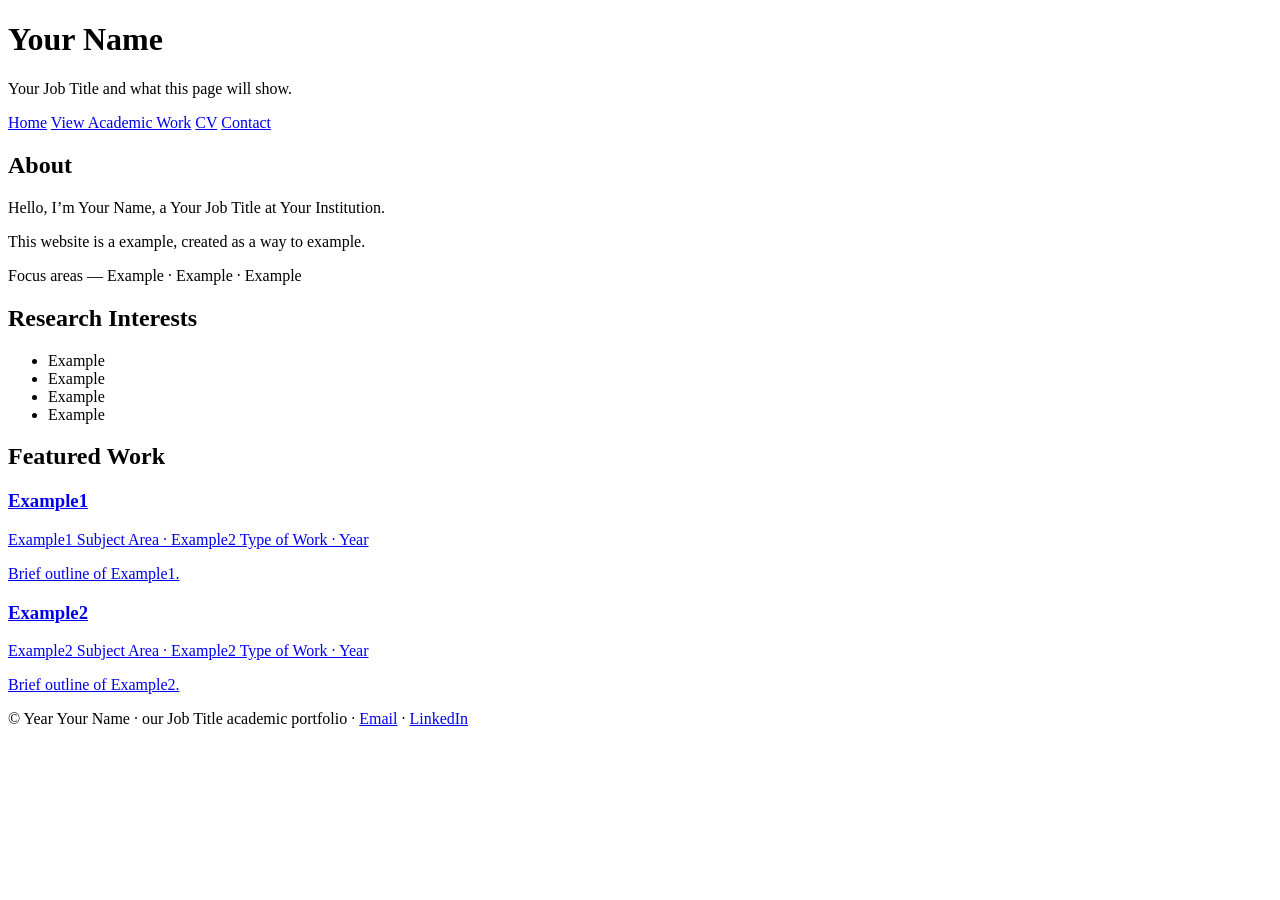
==== index.html @ 0c0c66c9 "Create homepage" ====
<!DOCTYPE html>
<html lang="en">
<head>
  <meta property="og:title" content="Your Name Academic Portfolio">
  <meta property="og:description" content="Portfolio featuring your work.">
  <meta property="og:image" content="https://example.com/favicon.png">
  <meta property="og:url" content="https://example.com/">
  <meta property="og:type" content="website">
  <meta charset="UTF-8">
  <meta name="viewport" content="width=device-width, initial-scale=1.0">
  <title>Your Name</title>
  <meta name="description" content="Your Name's academic portfolio, featuring Your Work.">
  <link rel="stylesheet" href="style.css">
  <link rel="icon" type="image/png" href="favicon.png">
</head>
<body>
  
  <header class="hero">
    <h1>Your Name</h1>
    
    <p class="tagline">Your Job Title and what this page will show.</p>
    
    <div class="hero-links">
      <a href="/" class="button-link">Home</a>
      <a href="/work/" class="button-link secondary">View Academic Work</a>
      <a href="/cv/" class="button-link secondary">CV</a>
      <a href="/contact/" class="button-link secondary">Contact</a>
    </div>
  </header>

  <main>
    <section>
      <h2>About</h2>
      
      <p>Hello, I’m Your Name, a Your Job Title at Your Institution.</p>
      <p>This website is a example, created as a way to example.</p>
      <p class="meta">Focus areas — Example · Example · Example</p>
    </section>
    
    <section>
      <h2>Research Interests</h2>
      
      <ul class="interests">
        <li>Example</li>
        <li>Example</li>
        <li>Example</li>
        <li>Example</li>
      </ul>
    </section>
    
    <section>
      <h2>Featured Work</h2>
      
      <a href="Example/" class="card">
        <h3>Example1</h3>
        
        <p class="meta">Example1 Subject Area · Example2 Type of Work · Year</p>
        <p>Brief outline of Example1.</p>
      </a>

      <a href="Example2/" class="card">
        <h3>Example2</h3>
   
        <p class="meta">Example2 Subject Area · Example2 Type of Work · Year</p>
        <p>Brief outline of Example2.</p>
      </a>
    </section>
  </main>
  
  <footer>
    <p>
      © Year Your Name · our Job Title academic portfolio · 
      <a href="mailto:youremail@example.com">Email</a> · 
      <a href="https://www.linkedin.com/in/yourlinkeinurl/" 
         target="_blank"
         rel="noopener noreferrer">
        LinkedIn
      </a>
    </p>
  </footer>
  
</body>
</html>
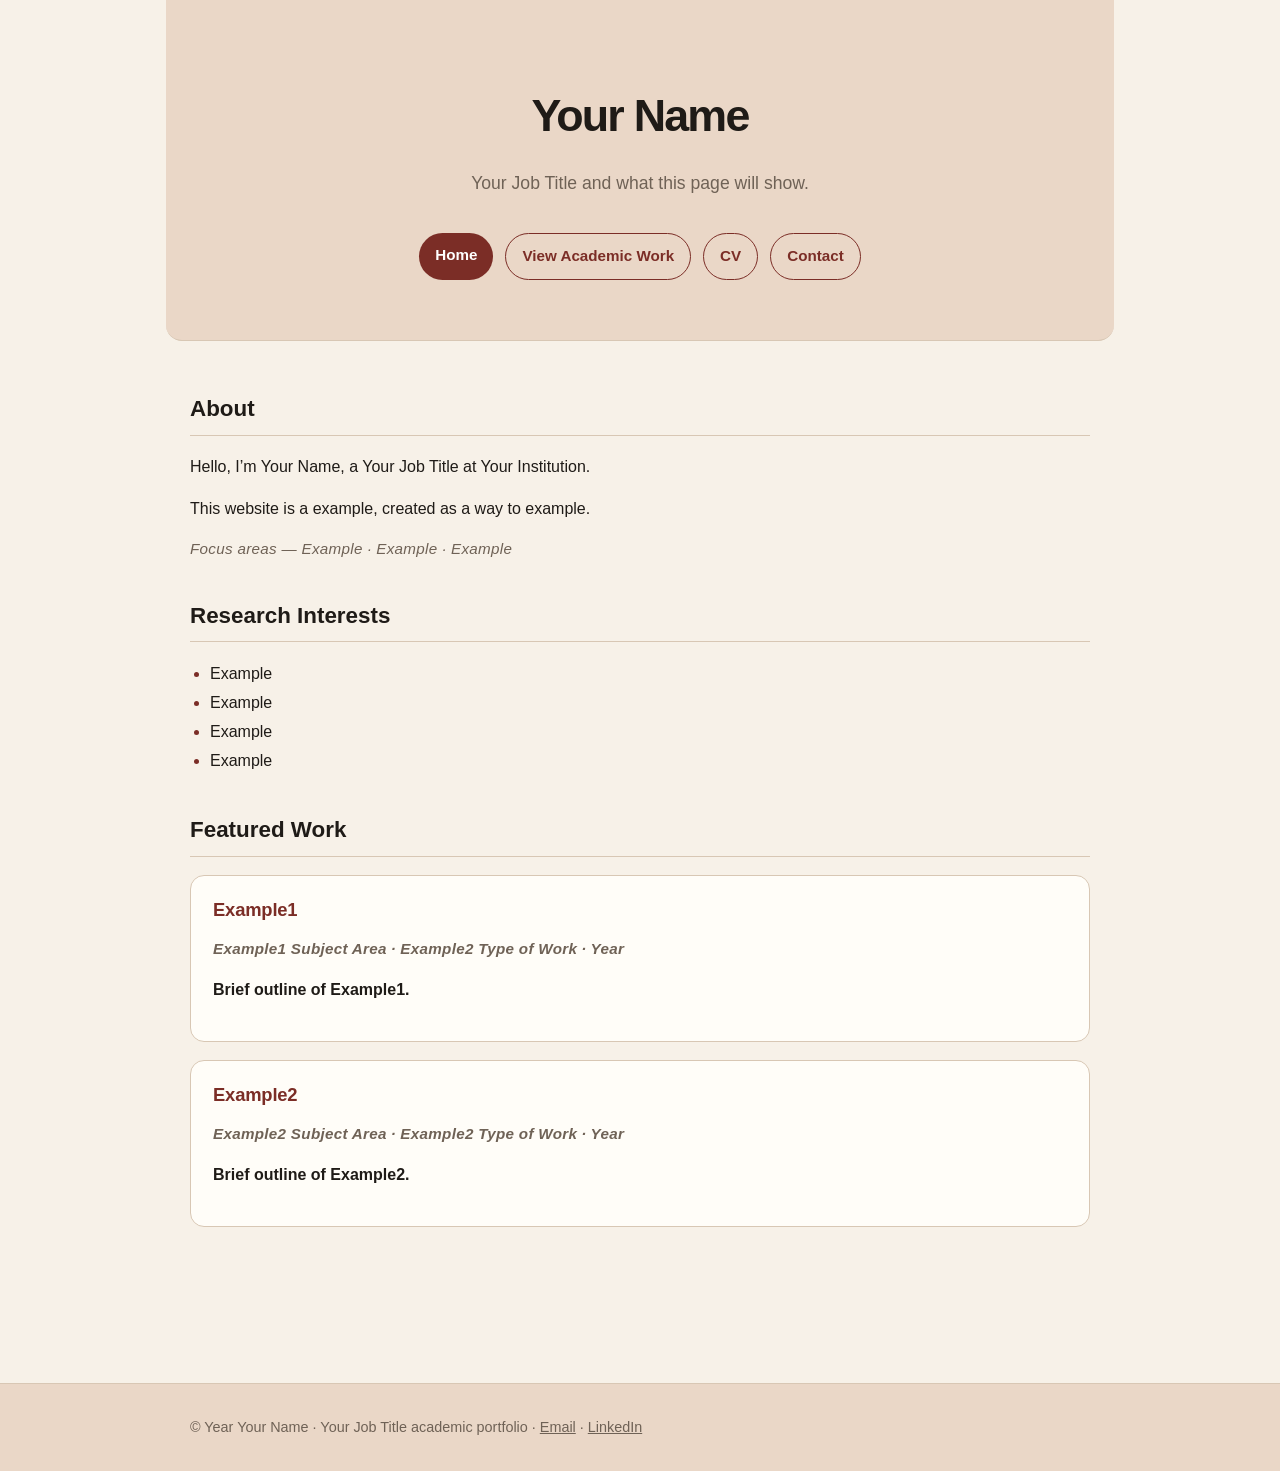
==== commit b613f759: "Update index.html" ====
--- a/index.html
+++ b/index.html
@@ -69,7 +69,7 @@
   
   <footer>
     <p>
-      © Year Your Name · our Job Title academic portfolio · 
+      © Year Your Name · Your Job Title academic portfolio · 
       <a href="mailto:youremail@example.com">Email</a> · 
       <a href="https://www.linkedin.com/in/yourlinkeinurl/" 
          target="_blank"
--- a/style.css
+++ b/style.css
@@ -0,0 +1,458 @@
+:root {
+  --background: #f7f1e8;
+  --paper: #fffdf8;
+  --text: #1f1b17;
+  --muted: #6f6256;
+  --accent: #7b2d26;
+  --ochre: #b9822f;
+  --border: #d8c7b4;
+  --band: #ead7c7;
+}
+
+body {
+  margin: 0;
+  font-family: "Neue Haas Unica", "Helvetica Neue", Arial, sans-serif;
+  background: var(--background);
+  color: var(--text);
+  line-height: 1.6;
+}
+
+/* Header */
+
+header {
+  max-width: 900px;
+  margin: 0 auto;
+  padding: 56px 24px 32px;
+  border-bottom: 1px solid var(--border);
+  background: var(--band);
+  border-radius: 0 0 16px 16px;
+}
+
+header h1 {
+  margin-top: 0;
+}
+
+.page-hero {
+  text-align: center;
+  padding-top: 60px;
+}
+
+.page-hero .hero-links {
+  justify-content: center;
+}
+
+.hero {
+  text-align: center;
+  padding: 80px 24px 60px;
+}
+
+.hero .tagline {
+  margin-left: auto;
+  margin-right: auto;
+}
+
+.hero-links {
+  margin-top: 20px;
+  display: flex;
+  gap: 12px;
+  justify-content: center;
+  flex-wrap: wrap;
+}
+
+/* Navigation */
+
+nav {
+  margin-top: 28px;
+}
+
+nav a {
+  margin-right: 20px;
+  color: var(--accent);
+  text-decoration: none;
+  font-weight: 600;
+}
+
+nav a:hover {
+  text-decoration: underline;
+}
+
+/* Layout */
+
+main {
+  max-width: 900px;
+  margin: 0 auto;
+  padding: 32px 24px 60px;
+}
+
+section {
+  margin-bottom: 36px;
+}
+
+/* Typography */
+
+h1 {
+  font-size: 2.8rem;
+  margin: 0 0 12px;
+  letter-spacing: -0.04em;
+}
+
+h2 {
+  font-size: 1.4rem;
+  border-bottom: 1px solid var(--border);
+  padding-bottom: 8px;
+  margin-bottom: 18px;
+}
+
+h3 {
+  font-size: 1.15rem;
+  margin-bottom: 0.4rem;
+  letter-spacing: -0.01em;
+}
+
+.tagline {
+  font-size: 1.1rem;
+  color: var(--muted);
+  max-width: 620px;
+}
+
+main a {
+  color: var(--accent);
+  font-weight: 600;
+}
+
+main a:hover {
+  color: var(--ochre);
+}
+
+/* Cards */
+
+.card {
+  background: var(--paper);
+  border: 1px solid var(--border);
+  border-radius: 14px;
+  padding: 22px;
+  margin-bottom: 18px;
+  transition: transform 0.2s ease, box-shadow 0.2s ease;
+  display: block;
+  text-decoration: none;
+  color: inherit;
+}
+
+.card:hover {
+  transform: translateY(-3px);
+  box-shadow: 0 8px 20px rgba(31, 27, 23, 0.08);
+}
+
+.card:active {
+  transform: translateY(-1px);
+}
+
+.card h3 {
+  margin-top: 0;
+  color: var(--accent);
+  line-height: 1.3;
+}
+
+/* Metadata, notes, and status labels */
+
+.meta {
+  color: var(--muted);
+  font-size: 0.95rem;
+  font-style: italic;
+  letter-spacing: 0.02em;
+}
+
+.status {
+  display: inline-block;
+  margin-top: 0.5rem;
+  color: var(--ochre);
+  font-weight: 700;
+  text-transform: uppercase;
+  letter-spacing: 0.08em;
+  font-size: 0.75rem;
+}
+
+.note {
+  font-size: 0.9rem;
+  color: var(--muted);
+  max-width: 700px;
+  border-left: 2px solid var(--border);
+  padding-left: 12px;
+  margin-top: 0.5rem;
+}
+
+.last-updated {
+  color: var(--muted);
+  font-size: 0.85rem;
+  margin-top: 1rem;
+}
+
+.work-intro {
+  color: var(--muted);
+  max-width: 680px;
+}
+
+/* Academic paper-style page headers */
+
+.paper-header {
+  text-align: center;
+  max-width: 760px;
+  margin: 0 auto 3rem;
+}
+
+.paper-header h2 {
+  border-bottom: none;
+  font-size: 1.8rem;
+  line-height: 1.25;
+  margin-bottom: 0.75rem;
+}
+
+.paper-header p:not(.meta):not(.status) {
+  text-align: center;
+  margin-top: 1.5rem;
+}
+
+.paper-header .work-intro,
+.paper-header .note,
+.paper-header .last-updated {
+  text-align: center;
+  margin-left: auto;
+  margin-right: auto;
+}
+
+.paper-header .note {
+  border-left: none;
+  padding-left: 0;
+}
+
+/* Lists */
+
+.interests {
+  padding-left: 20px;
+  line-height: 1.8;
+}
+
+.interests li::marker {
+  color: var(--accent);
+}
+
+/* Work page preview cards */
+
+.work-preview-card {
+  display: grid;
+  grid-template-columns: 160px 1fr;
+  gap: 20px;
+  align-items: start;
+}
+
+.preview-bubble {
+  width: 150px;
+  height: 150px;
+  border-radius: 18px;
+  overflow: hidden;
+  border: 1px solid var(--border);
+  background: var(--paper);
+  display: flex;
+  align-items: flex-start;
+  justify-content: center;
+  flex-shrink: 0;
+}
+
+.preview-bubble img {
+  width: 100%;
+  height: 100%;
+  object-fit: contain;
+  object-position: top;
+  display: block;
+}
+
+.placeholder-preview {
+  align-items: center;
+  text-align: center;
+  padding: 12px;
+  color: var(--muted);
+  font-size: 0.85rem;
+  font-style: italic;
+}
+
+/* PDF frame */
+
+.pdf-frame {
+  margin-top: 1.5rem;
+  padding: 14px;
+  background: var(--paper);
+  border: 1px solid var(--border);
+  border-radius: 18px;
+  box-shadow: 0 8px 20px rgba(31, 27, 23, 0.08);
+}
+
+.pdf-frame iframe {
+  width: 100%;
+  height: 800px;
+  margin: 0;
+  border: none;
+  border-radius: 12px;
+  box-shadow: none;
+}
+
+/* Buttons */
+
+.button-link {
+  display: inline-block;
+  margin-top: 1rem;
+  padding: 10px 16px;
+  background: var(--accent);
+  color: white;
+  text-decoration: none;
+  font-weight: 600;
+  font-size: 0.95rem;
+  border-radius: 999px;
+  transition: background 0.2s ease, transform 0.1s ease;
+}
+
+.button-link:hover {
+  background: var(--ochre);
+  color: white;
+}
+
+.button-link:active {
+  transform: translateY(1px);
+}
+
+.button-link.secondary {
+  background: transparent;
+  color: var(--accent);
+  border: 1px solid var(--accent);
+}
+
+.button-link.secondary:hover {
+  background: var(--accent);
+  color: white;
+}
+
+.hero-links .button-link {
+  color: white;
+}
+
+.hero-links .button-link.secondary {
+  color: var(--accent);
+}
+
+.hero-links .button-link.secondary:hover {
+  color: white;
+}
+
+.mobile-pdf-link {
+  display: none;
+}
+
+.desktop-pdf-link {
+  display: inline-block;
+}
+
+.pdf-section {
+  text-align: center;
+}
+
+.pdf-actions {
+  margin-top: 1rem;
+}
+
+/* Contact links */
+
+.contact-links {
+  display: flex;
+  gap: 12px;
+  flex-wrap: wrap;
+}
+
+/* Footer */
+
+footer {
+  margin-top: 60px;
+  padding: 32px 24px;
+  background: var(--band);
+  border-top: 1px solid var(--border);
+  color: var(--muted);
+  font-size: 0.9rem;
+}
+
+footer p {
+  max-width: 900px;
+  margin: 0 auto;
+}
+
+footer a {
+  color: var(--muted);
+  text-decoration: underline;
+  font-weight: 500;
+}
+
+footer a:hover {
+  color: var(--accent);
+}
+
+/* Mobile */
+
+@media (max-width: 700px) {
+  header {
+    padding: 40px 20px 28px;
+  }
+
+  h1 {
+    font-size: 2.2rem;
+  }
+
+  main {
+    padding: 28px 20px 56px;
+  }
+
+  nav a {
+    display: inline-block;
+    margin-bottom: 8px;
+  }
+
+  .work-preview-card {
+    grid-template-columns: 1fr;
+  }
+
+  .preview-bubble {
+    width: 160px;
+    height: 160px;
+    margin: 0 auto;
+  }
+
+  .pdf-frame {
+    display: none;
+  }
+
+  .desktop-pdf-link {
+    display: none;
+  }
+
+  .mobile-pdf-link {
+    display: inline-block;
+  }
+
+  .paper-header h2 {
+    font-size: 1.5rem;
+  }
+}
+
+.ascii-art {
+  text-align: center;
+  margin-top: 20px;
+  font-family: monospace;
+  color: var(--muted);
+  opacity: 0.8;
+}
+
+.ascii-art {
+  font-family: monospace;
+  white-space: pre;
+  text-align: center;
+  color: var(--accent);
+  font-size: 0.75rem;
+  line-height: 1;
+  overflow-x: auto;
+}
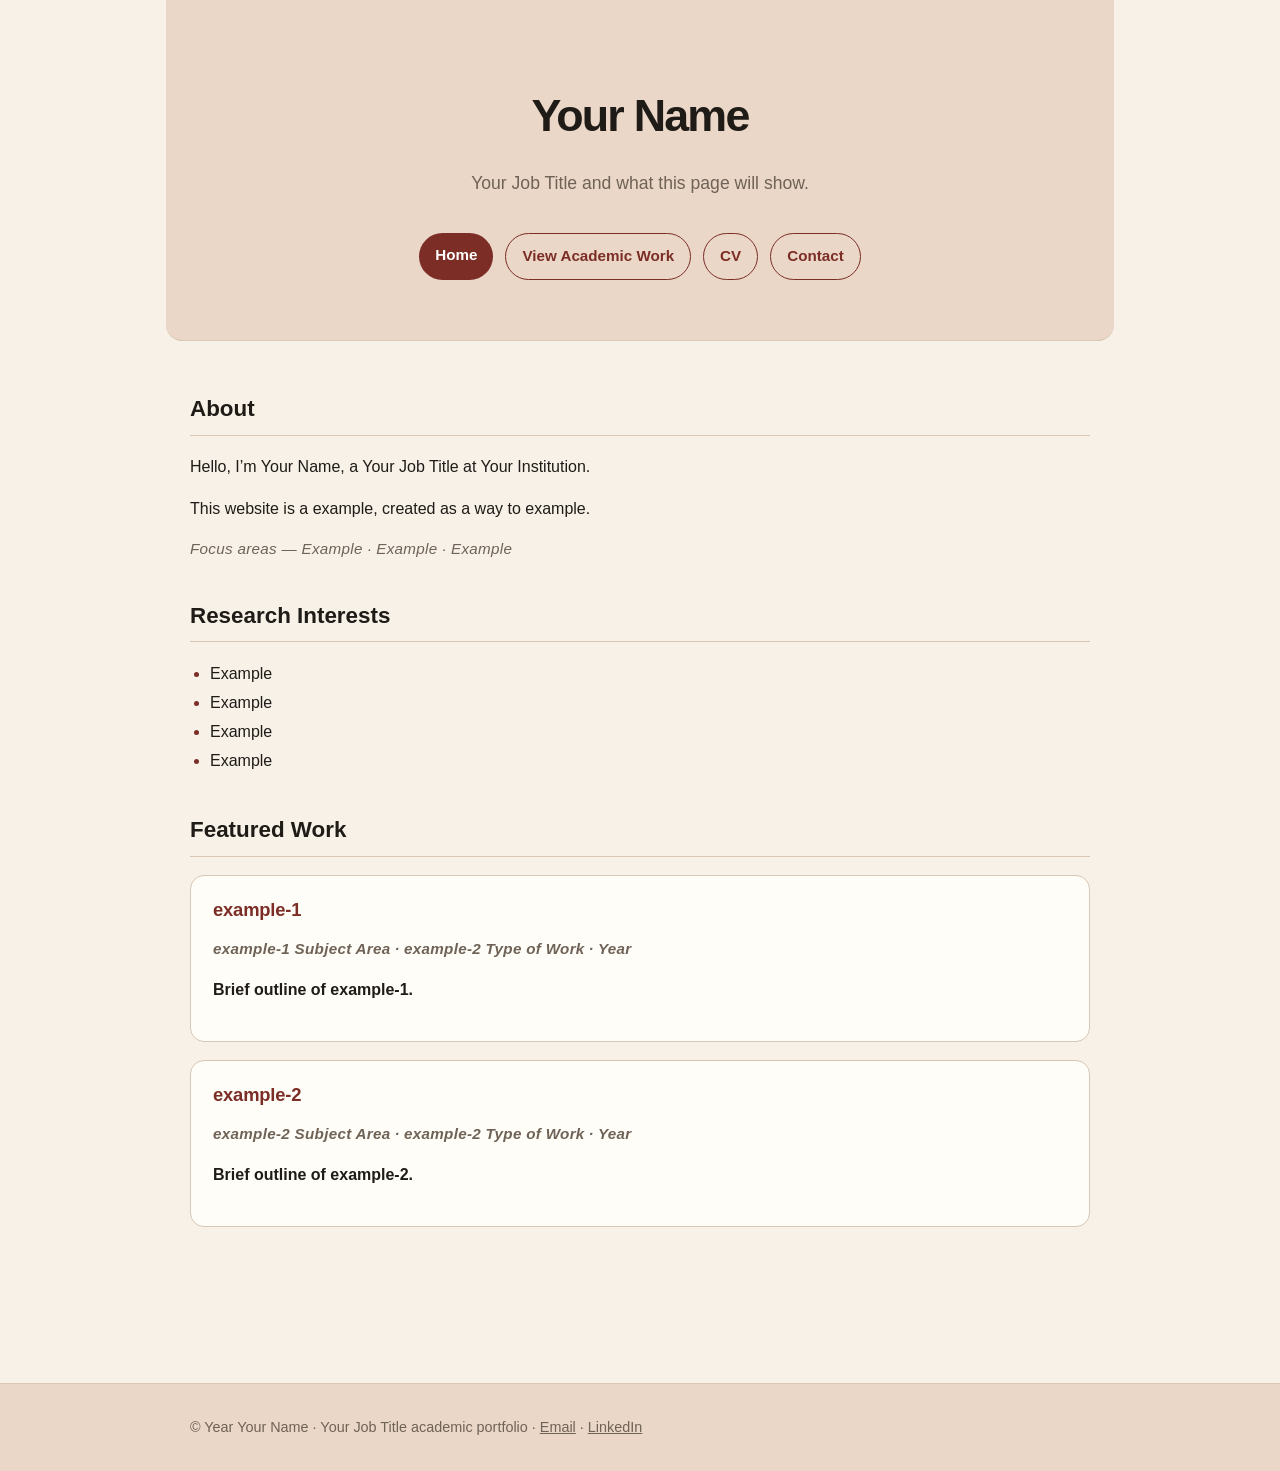
==== commit 75430195: "Update index.html" ====
--- a/index.html
+++ b/index.html
@@ -52,17 +52,17 @@
       <h2>Featured Work</h2>
       
       <a href="Example/" class="card">
-        <h3>Example1</h3>
+        <h3>example-1</h3>
         
-        <p class="meta">Example1 Subject Area · Example2 Type of Work · Year</p>
-        <p>Brief outline of Example1.</p>
+        <p class="meta">example-1 Subject Area · example-2 Type of Work · Year</p>
+        <p>Brief outline of example-1.</p>
       </a>
 
-      <a href="Example2/" class="card">
-        <h3>Example2</h3>
+      <a href="example-2/" class="card">
+        <h3>example-2</h3>
    
-        <p class="meta">Example2 Subject Area · Example2 Type of Work · Year</p>
-        <p>Brief outline of Example2.</p>
+        <p class="meta">example-2 Subject Area · example-2 Type of Work · Year</p>
+        <p>Brief outline of example-2.</p>
       </a>
     </section>
   </main>
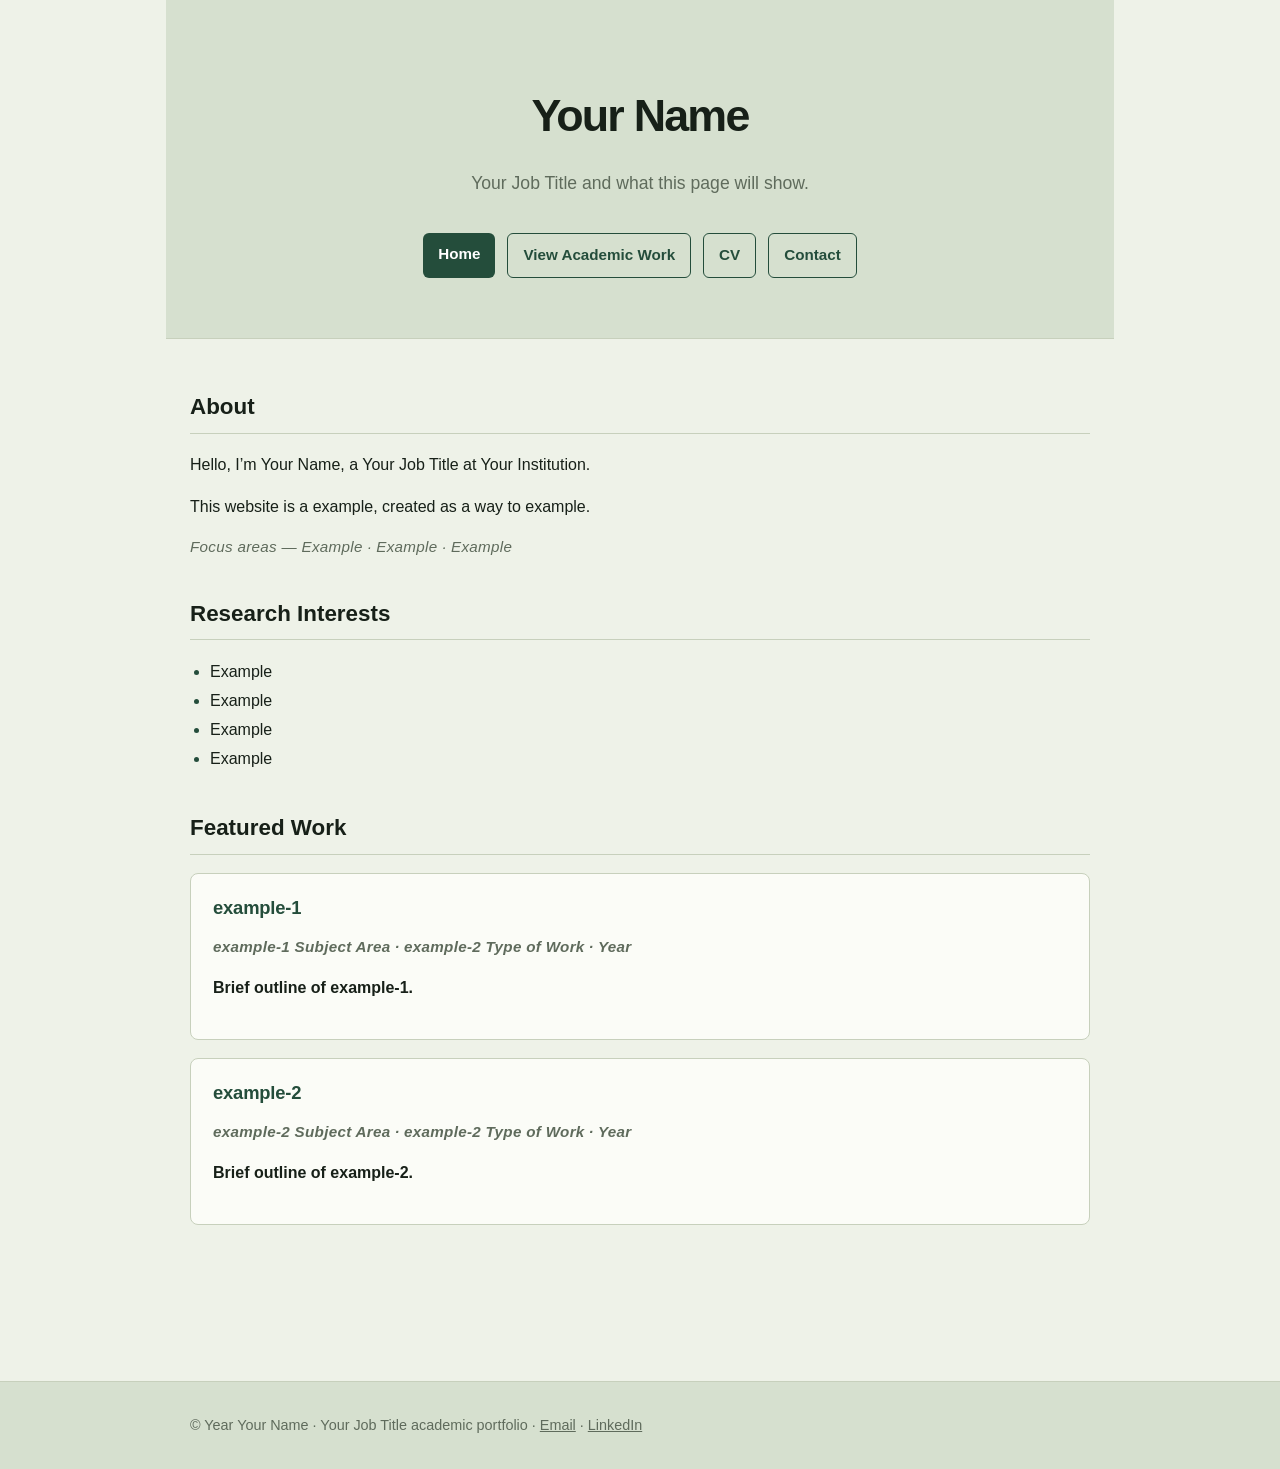
==== commit 0c7e45cc: "Update index.html" ====
--- a/index.html
+++ b/index.html
@@ -22,9 +22,9 @@
     
     <div class="hero-links">
       <a href="/" class="button-link">Home</a>
-      <a href="/work/" class="button-link secondary">View Academic Work</a>
-      <a href="/cv/" class="button-link secondary">CV</a>
-      <a href="/contact/" class="button-link secondary">Contact</a>
+      <a href="https://raphaeloregan.github.io/academic-portfolio-template/work/" class="button-link secondary">View Academic Work</a>
+      <a href="https://raphaeloregan.github.io/academic-portfolio-template/cv/" class="button-link secondary">CV</a>
+      <a href="https://raphaeloregan.github.io/academic-portfolio-template/contact/" class="button-link secondary">Contact</a>
     </div>
   </header>
 
--- a/style.css
+++ b/style.css
@@ -1,12 +1,12 @@
 :root {
-  --background: #f7f1e8;
-  --paper: #fffdf8;
-  --text: #1f1b17;
-  --muted: #6f6256;
-  --accent: #7b2d26;
-  --ochre: #b9822f;
-  --border: #d8c7b4;
-  --band: #ead7c7;
+  --background: #eef2e8;
+  --paper: #fbfcf7;
+  --text: #172018;
+  --muted: #5f6b5c;
+  --accent: #244d3b;
+  --ochre: #8a6f2a;
+  --border: #c7d0bc;
+  --band: #d6e0cf;
 }
 
 body {
@@ -25,7 +25,7 @@
   padding: 56px 24px 32px;
   border-bottom: 1px solid var(--border);
   background: var(--band);
-  border-radius: 0 0 16px 16px;
+  border-radius: 0;
 }
 
 header h1 {
@@ -129,7 +129,7 @@
 .card {
   background: var(--paper);
   border: 1px solid var(--border);
-  border-radius: 14px;
+  border-radius: 8px;
   padding: 22px;
   margin-bottom: 18px;
   transition: transform 0.2s ease, box-shadow 0.2s ease;
@@ -300,13 +300,13 @@
 .button-link {
   display: inline-block;
   margin-top: 1rem;
-  padding: 10px 16px;
+  padding: 9px 15px;
   background: var(--accent);
   color: white;
   text-decoration: none;
   font-weight: 600;
   font-size: 0.95rem;
-  border-radius: 999px;
+  border-radius: 6px;
   transition: background 0.2s ease, transform 0.1s ease;
 }
 
@@ -440,14 +440,6 @@
 }
 
 .ascii-art {
-  text-align: center;
-  margin-top: 20px;
-  font-family: monospace;
-  color: var(--muted);
-  opacity: 0.8;
-}
-
-.ascii-art {
   font-family: monospace;
   white-space: pre;
   text-align: center;
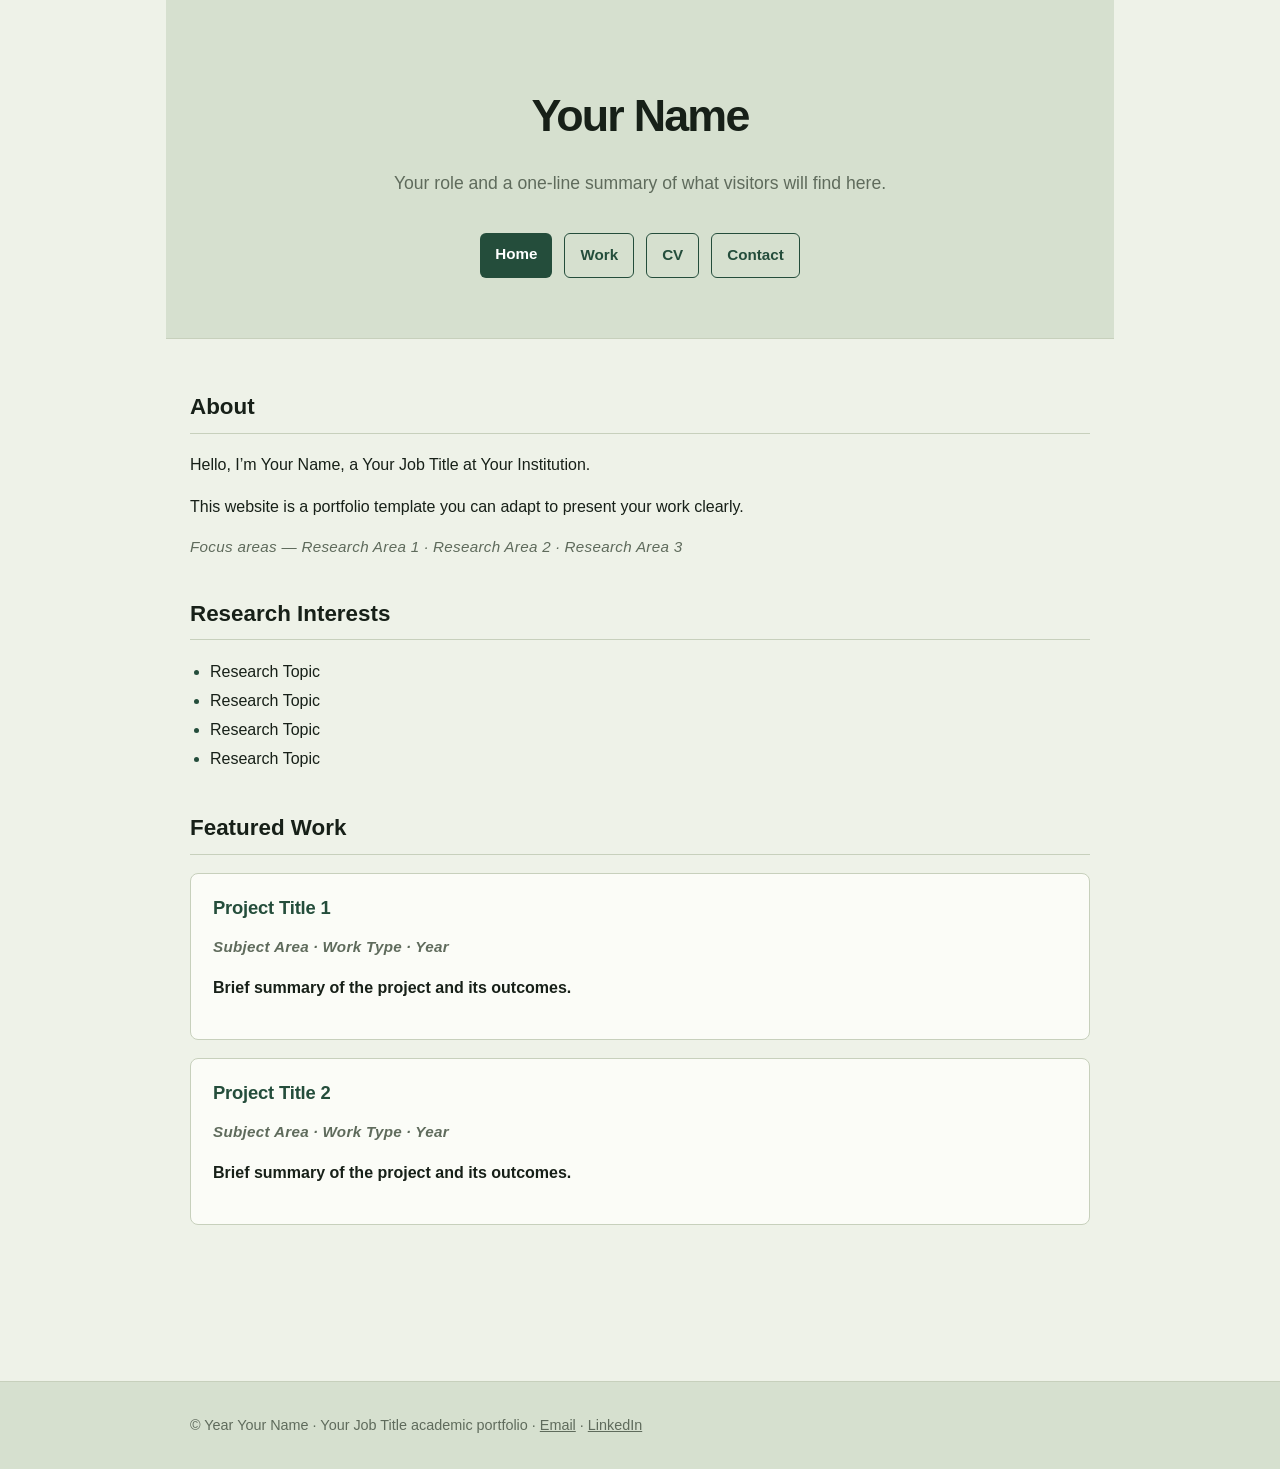
==== commit 34ff9e17: "Fix navigation links and improve template wording/readme" ====
--- a/index.html
+++ b/index.html
@@ -18,13 +18,13 @@
   <header class="hero">
     <h1>Your Name</h1>
     
-    <p class="tagline">Your Job Title and what this page will show.</p>
+    <p class="tagline">Your role and a one-line summary of what visitors will find here.</p>
     
     <div class="hero-links">
-      <a href="/" class="button-link">Home</a>
-      <a href="https://raphaeloregan.github.io/academic-portfolio-template/work/" class="button-link secondary">View Academic Work</a>
-      <a href="https://raphaeloregan.github.io/academic-portfolio-template/cv/" class="button-link secondary">CV</a>
-      <a href="https://raphaeloregan.github.io/academic-portfolio-template/contact/" class="button-link secondary">Contact</a>
+      <a href="./" class="button-link">Home</a>
+      <a href="work/" class="button-link secondary">Work</a>
+      <a href="cv/" class="button-link secondary">CV</a>
+      <a href="contact/" class="button-link secondary">Contact</a>
     </div>
   </header>
 
@@ -33,36 +33,36 @@
       <h2>About</h2>
       
       <p>Hello, I’m Your Name, a Your Job Title at Your Institution.</p>
-      <p>This website is a example, created as a way to example.</p>
-      <p class="meta">Focus areas — Example · Example · Example</p>
+      <p>This website is a portfolio template you can adapt to present your work clearly.</p>
+      <p class="meta">Focus areas — Research Area 1 · Research Area 2 · Research Area 3</p>
     </section>
     
     <section>
       <h2>Research Interests</h2>
       
       <ul class="interests">
-        <li>Example</li>
-        <li>Example</li>
-        <li>Example</li>
-        <li>Example</li>
+        <li>Research Topic</li>
+        <li>Research Topic</li>
+        <li>Research Topic</li>
+        <li>Research Topic</li>
       </ul>
     </section>
     
     <section>
       <h2>Featured Work</h2>
       
-      <a href="Example/" class="card">
-        <h3>example-1</h3>
+      <a href="example-1/" class="card">
+        <h3>Project Title 1</h3>
         
-        <p class="meta">example-1 Subject Area · example-2 Type of Work · Year</p>
-        <p>Brief outline of example-1.</p>
+        <p class="meta">Subject Area · Work Type · Year</p>
+        <p>Brief summary of the project and its outcomes.</p>
       </a>
 
       <a href="example-2/" class="card">
-        <h3>example-2</h3>
+        <h3>Project Title 2</h3>
    
-        <p class="meta">example-2 Subject Area · example-2 Type of Work · Year</p>
-        <p>Brief outline of example-2.</p>
+        <p class="meta">Subject Area · Work Type · Year</p>
+        <p>Brief summary of the project and its outcomes.</p>
       </a>
     </section>
   </main>
